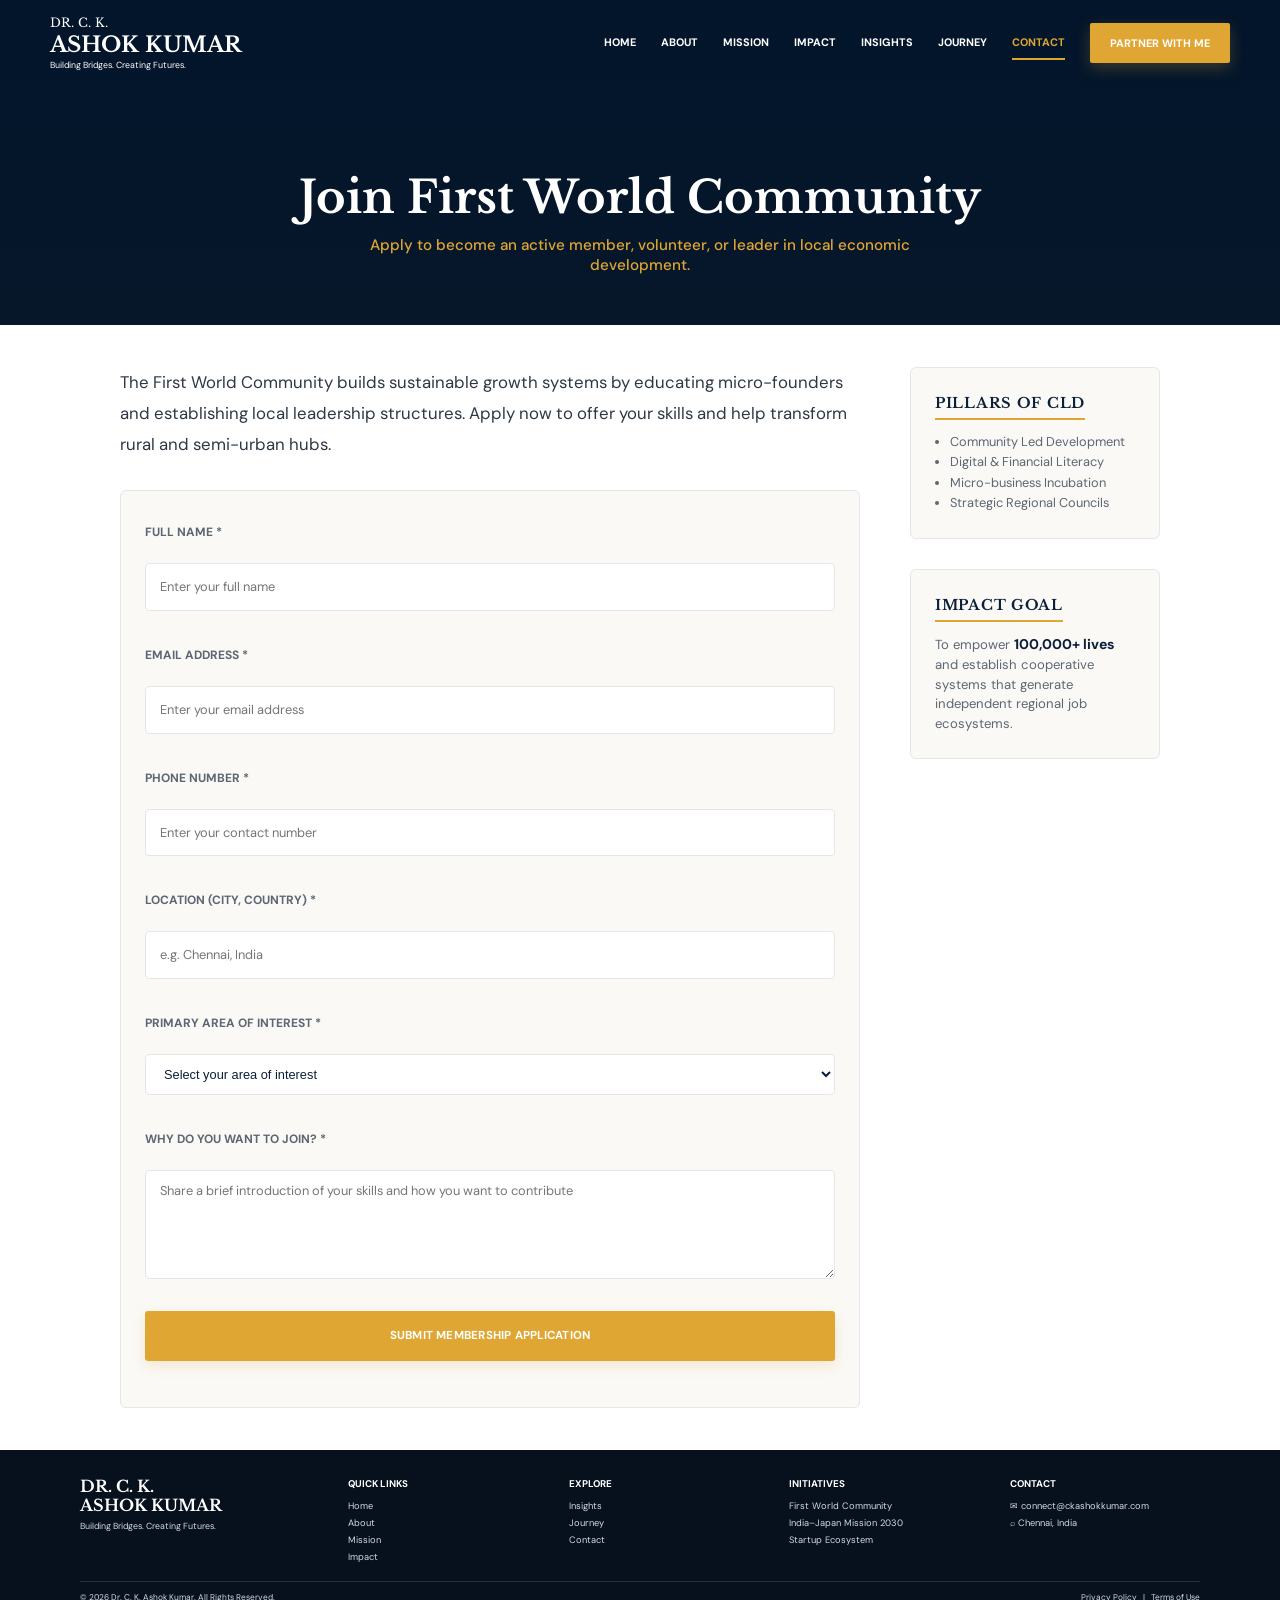
==== membership.html @ d3798e80 "Add files via upload" ====
<!doctype html>
<html lang="en">
<head>
  <meta charset="utf-8">
  <meta name="viewport" content="width=device-width, initial-scale=1">
  <meta name="description" content="Apply to join the First World Community. Build sustainable cooperative development systems.">
  <title>Join First World Community — Dr. C. K. Ashok Kumar</title>
  <link rel="preconnect" href="https://fonts.googleapis.com">
  <link rel="preconnect" href="https://fonts.gstatic.com" crossorigin>
  <link href="https://fonts.googleapis.com/css2?family=DM+Sans:wght@400;500;600;700&family=Libre+Baskerville:wght@400;700&display=swap" rel="stylesheet">
  <link rel="stylesheet" href="styles.css">
</head>
<body>
  <header class="site-header scrolled" id="top">
    <a class="brand" href="index.html#top" aria-label="Home">
      <span>DR. C. K.</span>
      <strong>ASHOK KUMAR</strong>
      <small>Building Bridges. Creating Futures.</small>
    </a>
    <button class="menu-toggle" aria-label="Open menu" aria-expanded="false"><span></span><span></span><span></span></button>
    <nav class="nav" aria-label="Main navigation">
      <a href="index.html#top">Home</a>
      <a href="biography.html">About</a>
      <a href="index.html#mission">Mission</a>
      <a href="index.html#impact">Impact</a>
      <a href="insights.html">Insights</a>
      <a href="journey.html">Journey</a>
      <a class="active" href="contact.html">Contact</a>
      <a class="nav-cta" href="partner.html">Partner with me</a>
    </nav>
  </header>

  <main>
    <section class="archive-hero">
      <div class="shell">
        <h1>Join First World Community</h1>
        <p>Apply to become an active member, volunteer, or leader in local economic development.</p>
      </div>
    </section>

    <section class="biography-body section">
      <div class="shell article-container">
        
        <div class="article-body">
          <p class="lead">The First World Community builds sustainable growth systems by educating micro-founders and establishing local leadership structures. Apply now to offer your skills and help transform rural and semi-urban hubs.</p>
          
          <form id="membershipForm" class="contact-form" style="margin-top: 30px; background: var(--cream); border-color: var(--line); color: var(--ink);">
            <div style="margin-bottom: 5px;"><label style="font-size: 0.75rem; font-weight: 700; text-transform: uppercase; color: var(--muted);">Full Name *</label></div>
            <input type="text" name="name" placeholder="Enter your full name" required style="background: #fff; color: var(--ink); border-color: var(--line);">
            
            <div style="margin-bottom: 5px; margin-top: 15px;"><label style="font-size: 0.75rem; font-weight: 700; text-transform: uppercase; color: var(--muted);">Email Address *</label></div>
            <input type="email" name="email" placeholder="Enter your email address" required style="background: #fff; color: var(--ink); border-color: var(--line);">

            <div style="margin-bottom: 5px; margin-top: 15px;"><label style="font-size: 0.75rem; font-weight: 700; text-transform: uppercase; color: var(--muted);">Phone Number *</label></div>
            <input type="tel" name="phone" placeholder="Enter your contact number" required style="background: #fff; color: var(--ink); border-color: var(--line); width: 100%; padding: 11px 14px; border-radius: 4px; border: 1px solid var(--line); font-size: 0.8rem;">

            <div style="margin-bottom: 5px; margin-top: 15px;"><label style="font-size: 0.75rem; font-weight: 700; text-transform: uppercase; color: var(--muted);">Location (City, Country) *</label></div>
            <input type="text" name="location" placeholder="e.g. Chennai, India" required style="background: #fff; color: var(--ink); border-color: var(--line);">
            
            <div style="margin-bottom: 5px; margin-top: 15px;"><label style="font-size: 0.75rem; font-weight: 700; text-transform: uppercase; color: var(--muted);">Primary Area of Interest *</label></div>
            <select name="interest" required style="background: #fff; color: var(--ink); border-color: var(--line); width: 100%; padding: 11px 14px; border-radius: 4px; border: 1px solid var(--line); font-size: 0.8rem;">
              <option value="" disabled selected>Select your area of interest</option>
              <option value="entrepreneurship">Micro-incubation &amp; Entrepreneurship</option>
              <option value="mentorship">Mentorship &amp; Education</option>
              <option value="volunteer">Volunteer &amp; Community Action</option>
              <option value="partnership">Corporate / Institutional Partnership</option>
              <option value="others">Others</option>
            </select>
            
            <div style="margin-bottom: 5px; margin-top: 15px;"><label style="font-size: 0.75rem; font-weight: 700; text-transform: uppercase; color: var(--muted);">Why do you want to join? *</label></div>
            <textarea name="reason" rows="5" placeholder="Share a brief introduction of your skills and how you want to contribute" required style="background: #fff; color: var(--ink); border-color: var(--line); font-family: inherit;"></textarea>
            
            <button type="submit" class="button gold" style="width: 100%; margin-top: 20px;">Submit Membership Application</button>
            <div id="formStatus" class="form-status" style="margin-top: 10px;"></div>
          </form>
        </div>

        <aside class="article-sidebar">
          <div class="sidebar-box">
            <h4>Pillars of CLD</h4>
            <div class="author-card">
              <ul style="padding-left: 15px; margin: 0; font-size: 0.8rem; line-height: 1.6; color: var(--muted);">
                <li>Community Led Development</li>
                <li>Digital &amp; Financial Literacy</li>
                <li>Micro-business Incubation</li>
                <li>Strategic Regional Councils</li>
              </ul>
            </div>
          </div>
          <div class="sidebar-box">
            <h4>Impact Goal</h4>
            <div class="author-card">
              <p style="margin: 0; font-size: 0.82rem; line-height: 1.5; color: var(--muted);">To empower <strong>100,000+ lives</strong> and establish cooperative systems that generate independent regional job ecosystems.</p>
            </div>
          </div>
        </aside>

      </div>
    </section>
  </main>

  <footer>
    <div class="shell footer-grid">
      <div class="footer-brand"><strong>DR. C. K.<br>ASHOK KUMAR</strong><small>Building Bridges. Creating Futures.</small></div>
      <div><h3>Quick links</h3><a href="index.html#top">Home</a><a href="biography.html">About</a><a href="index.html#mission">Mission</a><a href="index.html#impact">Impact</a></div>
      <div><h3>Explore</h3><a href="insights.html">Insights</a><a href="journey.html">Journey</a><a href="contact.html">Contact</a></div>
      <div><h3>Initiatives</h3><span>First World Community</span><span>India–Japan Mission 2030</span><span>Startup Ecosystem</span></div>
      <div><h3>Contact</h3><a href="mailto:connect@ckashokkumar.com">✉ connect@ckashokkumar.com</a><span>⌕ Chennai, India</span></div>
    </div>
    <div class="copyright shell">© 2026 Dr. C. K. Ashok Kumar. All Rights Reserved. <span>Privacy Policy &nbsp; | &nbsp; Terms of Use</span></div>
  </footer>

  <script src="script.js"></script>
  <button id="backToTop" class="back-to-top" aria-label="Back to top">↑</button>
</body>
</html>
---- styles.css ----
/* ==========================================================================
   Design System Variables & Resets
   ========================================================================== */

:root {
  --navy: #001c3a;
  --navy2: #061426;
  --gold: #dfa634;
  --cream: #faf9f6;
  --ink: #0b1f38;
  --muted: #5d6672;
  --line: #e5e6e8;
  --shadow: 0 8px 24px rgba(4, 21, 43, 0.09);
}

* {
  box-sizing: border-box;
}

html {
  scroll-behavior: smooth;
}

body {
  margin: 0;
  color: var(--ink);
  font-family: "DM Sans", Arial, sans-serif;
  background: #fff;
}

img {
  display: block;
  max-width: 100%;
}

a {
  text-decoration: none;
  color: inherit;
}

button,
input {
  font: inherit;
}

/* ==========================================================================
   Layout & Reusable Utilities
   ========================================================================== */

.shell {
  width: min(1120px, calc(100% - 40px));
  margin-inline: auto;
}

.section {
  padding: 42px 0;
}

.eyebrow {
  margin: 0 0 8px;
  color: var(--gold);
  font-size: 0.78rem;
  font-weight: 700;
  text-transform: uppercase;
  letter-spacing: 0.08em;
}

.centered {
  text-align: center;
}

/* ==========================================================================
   Header & Navigation
   ========================================================================== */

.site-header {
  height: 86px;
  position: fixed; /* Upgraded from absolute to fixed */
  z-index: 100;    /* Upgraded from 10 to clear all elements */
  top: 0;
  left: 50%;
  transform: translateX(-50%);
  width: min(1180px, calc(100% - 36px));
  display: flex;
  align-items: center;
  justify-content: space-between;
  color: #fff;
  transition: background 0.4s ease, box-shadow 0.4s ease, height 0.4s ease, border-radius 0.4s ease, padding 0.4s ease, border-color 0.4s ease;
}

/* Sticky Header Scroll State */
.site-header.scrolled {
  height: 70px;
  background: rgba(6, 20, 38, 0.93);
  backdrop-filter: blur(12px);
  -webkit-backdrop-filter: blur(12px);
  box-shadow: 0 8px 32px rgba(0, 0, 0, 0.25);
  border-radius: 0 0 8px 8px;
  padding: 0 24px;
  border-bottom: 1px solid rgba(255, 255, 255, 0.08);
}

.brand {
  display: flex;
  flex-direction: column;
  line-height: 1;
}

.brand span {
  font-family: "Libre Baskerville", serif;
  font-size: 0.77rem;
}

.brand strong {
  font-family: "Libre Baskerville", serif;
  font-size: 1.35rem;
  margin: 5px 0;
}

.brand small {
  font-size: 0.55rem;
}

.nav {
  display: flex;
  gap: 25px;
  align-items: center;
  font-size: 0.68rem;
  font-weight: 700;
  text-transform: uppercase;
}

.nav a {
  padding: 9px 0;
  border-bottom: 2px solid transparent;
  transition: color 0.25s ease, border-color 0.25s ease;
}

.nav a:hover,
.nav .active {
  color: var(--gold);
  border-color: var(--gold);
}

.nav .nav-cta {
  background: var(--gold);
  color: #fff;
  border: 0;
  padding: 13px 20px;
  border-radius: 2px;
  box-shadow: 0 5px 15px rgba(223, 166, 52, 0.25);
  transition: background 0.25s ease, transform 0.25s ease, box-shadow 0.25s ease;
}

.nav .nav-cta:hover {
  background: #f2b846;
  transform: translateY(-1px);
  box-shadow: 0 6px 18px rgba(223, 166, 52, 0.35);
}

.menu-toggle {
  display: none;
  border: 0;
  background: none;
  padding: 8px;
  cursor: pointer;
}

.menu-toggle span {
  display: block;
  width: 24px;
  height: 2px;
  background: #fff;
  margin: 5px;
  transition: all 0.3s ease;
}

/* ==========================================================================
   Hero Section
   ========================================================================== */

.hero {
  height: 610px;
  position: relative;
  overflow: hidden;
  background: linear-gradient(90deg, #03152b 0%, #06172a 40%, #102032 100%);
  color: #fff;
}

.hero:before {
  content: "";
  position: absolute;
  inset: 0;
  background: linear-gradient(90deg, rgba(0, 18, 40, 0.98) 0%, rgba(0, 18, 40, 0.84) 39%, rgba(0, 18, 40, 0.06) 73%);
  z-index: 1;
}

.hero-photo {
  position: absolute;
  inset: 0 0 0 33%;
  background: url("assets/hero.jpg") center/cover no-repeat;
}

.hero-content {
  position: relative;
  z-index: 2;
  padding-top: 174px;
}

.hero h1,
.hero-slider h1,
.feature h2,
.join h2 {
  font-family: "Libre Baskerville", serif;
}

.hero h1,
.hero-slider h1 {
  font-size: clamp(2.35rem, 4vw, 4rem);
  line-height: 1.12;
  margin: 0 0 22px;
  max-width: 700px;
  letter-spacing: -0.03em;
}

.hero h1 span,
.hero-slider h1 span {
  color: var(--gold);
}

.hero-role {
  font-size: 0.9rem;
  font-weight: 600;
}

.hero-copy {
  max-width: 540px;
  line-height: 1.65;
  font-size: 0.86rem;
}

.actions {
  display: flex;
  gap: 12px;
  flex-wrap: wrap;
  margin-top: 22px;
}

/* ==========================================================================
   Buttons
   ========================================================================== */

.button {
  display: inline-flex;
  align-items: center;
  justify-content: center;
  gap: 8px;
  border: 1px solid transparent;
  border-radius: 3px;
  padding: 13px 22px;
  text-transform: uppercase;
  font-weight: 700;
  font-size: 0.72rem;
  letter-spacing: 0.02em;
  cursor: pointer;
  transition: transform 0.25s cubic-bezier(0.25, 0.46, 0.45, 0.94), filter 0.25s ease, box-shadow 0.25s ease;
}

.button.gold {
  background: var(--gold);
  color: #fff;
  box-shadow: 0 5px 14px rgba(223, 166, 52, 0.2);
}

.button.ghost {
  border-color: #fff;
  color: #fff;
  background: transparent;
}

.button.outline {
  border-color: var(--gold);
  color: #b77d16;
  background: #fff;
}

.button:hover {
  transform: translateY(-2px);
  filter: brightness(1.06);
}

.button.gold:hover {
  box-shadow: 0 8px 20px rgba(223, 166, 52, 0.35);
}

.button.ghost:hover {
  background: rgba(255, 255, 255, 0.1);
}

.button.outline:hover {
  background: #fdfaf3;
}

/* ==========================================================================
   Trust / Collaboration Section
   ========================================================================== */

.trust {
  padding: 19px 0 24px;
  border-bottom: 1px solid var(--line);
  background: #fff;
}

.trust > p {
  text-align: center;
  margin: 0 0 17px;
  text-transform: uppercase;
  font-size: 0.73rem;
  font-weight: 700;
  letter-spacing: 0.06em;
}

.trust-grid {
  display: grid;
  grid-template-columns: repeat(6, 1fr);
}

.trust-grid div {
  display: flex;
  gap: 10px;
  align-items: center;
  justify-content: center;
  padding: 0 15px;
  border-right: 1px solid var(--line);
}

.trust-grid div:last-child {
  border: 0;
}

.trust-grid b {
  font-size: 1.8rem;
  color: #173759;
}

.trust-grid span {
  font-size: 0.65rem;
  line-height: 1.2;
  font-weight: 700;
  text-transform: uppercase;
}

/* ==========================================================================
   About Section
   ========================================================================== */

.about {
  display: grid;
  grid-template-columns: 1fr 1.15fr;
  gap: 50px;
  align-items: center;
}

.about img {
  width: 100%;
  height: 340px;
  object-fit: cover;
  border-radius: 7px;
}

.about h2,
.mission h2,
.vision h2 {
  font-family: "Libre Baskerville", serif;
  font-size: 2rem;
  line-height: 1.25;
  margin: 0 0 13px;
}

.about p,
.feature p,
.vision p {
  font-size: 0.88rem;
  line-height: 1.6;
  color: #293441;
}

.about .button {
  margin-top: 6px;
}

/* ==========================================================================
   Metrics Section
   ========================================================================== */

.metrics {
  background: linear-gradient(110deg, #001b38, #002c55);
  color: #fff;
  padding: 22px 0;
}

.metrics-grid {
  display: grid;
  grid-template-columns: repeat(4, 1fr);
}

.metrics-grid div {
  display: grid;
  grid-template-columns: 45px auto;
  grid-template-rows: auto auto;
  column-gap: 10px;
  padding: 0 28px;
  border-right: 1px solid rgba(255, 255, 255, 0.25);
}

.metrics-grid div:last-child {
  border: 0;
}

.metrics i {
  grid-row: 1/3;
  color: var(--gold);
  font-size: 2rem;
  font-style: normal;
  align-self: center;
}

.metrics strong {
  font-family: "Libre Baskerville", serif;
  color: var(--gold);
  font-size: 2rem;
  line-height: 1;
}

.metrics span {
  font-size: 0.67rem;
  margin-top: 6px;
}

/* ==========================================================================
   Mission Section
   ========================================================================== */

.mission {
  background: linear-gradient(#fff, #fbfaf7);
}

.mission h2 {
  margin-bottom: 6px;
}

.section-intro {
  max-width: 780px;
  margin: 0 auto 25px;
  font-size: 0.82rem;
  line-height: 1.55;
}

.mission-grid {
  display: grid;
  grid-template-columns: repeat(4, 1fr);
  gap: 18px;
}

.mission article {
  background: #fff;
  border: 1px solid #ebebeb;
  border-radius: 5px;
  padding: 24px 18px;
  box-shadow: var(--shadow);
  min-height: 205px;
  transition: transform 0.3s cubic-bezier(0.25, 0.46, 0.45, 0.94), box-shadow 0.3s ease, border-color 0.3s ease;
}

.mission article:hover {
  transform: translateY(-6px);
  border-color: var(--gold);
  box-shadow: 0 12px 30px rgba(4, 21, 43, 0.14);
}

.mission article i {
  font-style: normal;
  color: var(--gold);
  font-size: 2rem;
}

.mission h3 {
  font-family: "Libre Baskerville", serif;
  font-size: 1.05rem;
  line-height: 1.35;
  margin: 10px 0;
}

.mission article p {
  font-size: 0.75rem;
  line-height: 1.5;
  margin: 0;
  color: #384350;
}

/* ==========================================================================
   Featured Section
   ========================================================================== */

.feature {
  display: grid;
  grid-template-columns: 1.06fr 1fr;
  background: var(--navy);
  color: #fff;
}

.feature-image {
  min-height: 310px;
  background: url("assets/collaboration.jpg") center/cover no-repeat;
}

.feature-copy {
  padding: 36px 8vw 30px 42px;
  align-self: center;
}

.feature h2 {
  font-size: 2rem;
  line-height: 1.2;
  margin: 0 0 12px;
}

.feature-copy p {
  color: #fff;
  max-width: 540px;
  margin: 6px 0;
  font-size: 0.82rem;
}

.feature .button {
  margin-top: 8px;
}

/* ==========================================================================
   Vision Section
   ========================================================================== */

.vision {
  display: grid;
  grid-template-columns: 1fr 1.25fr;
  gap: 42px;
  align-items: center;
}

.vision img {
  width: 100%;
  height: 180px;
  object-fit: cover;
  border-radius: 7px;
}

.vision h2 {
  font-size: 1.75rem;
}

/* ==========================================================================
   Insights Section
   ========================================================================== */

.insights {
  padding-top: 10px;
}

.insight-grid {
  display: grid;
  grid-template-columns: repeat(4, 1fr) 0.65fr;
  gap: 13px;
}

.insight-grid article,
.view-all {
  border: 1px solid #e5e5e5;
  border-radius: 5px;
  background: #fff;
  overflow: hidden;
  box-shadow: 0 4px 12px rgba(0, 0, 0, 0.06);
  transition: transform 0.3s cubic-bezier(0.25, 0.46, 0.45, 0.94), box-shadow 0.3s ease, border-color 0.3s ease;
}

.insight-grid article:hover {
  transform: translateY(-5px);
  box-shadow: 0 12px 24px rgba(0, 0, 0, 0.1);
  border-color: rgba(223, 166, 82, 0.3);
}

.insight-grid img {
  height: 105px;
  width: 100%;
  object-fit: cover;
}

.insight-grid article div {
  padding: 9px;
}

.insight-grid h3 {
  font-size: 0.72rem;
  line-height: 1.25;
  margin: 0 0 7px;
}

.insight-grid small {
  font-size: 0.58rem;
  color: #6c727b;
}

.view-all {
  display: flex;
  flex-direction: column;
  align-items: center;
  justify-content: center;
  text-align: center;
  color: var(--ink);
  text-transform: uppercase;
  font-size: 0.7rem;
  font-weight: 700;
  border-color: #e2b65d;
}

.view-all:hover {
  transform: translateY(-5px);
  box-shadow: 0 12px 24px rgba(223, 166, 52, 0.15);
  background: #fdfbf7;
}

.view-all span {
  font-size: 1.5rem;
  color: var(--gold);
}

.view-all b {
  color: var(--gold);
  font-size: 1.2rem;
}

/* ==========================================================================
   Quotes Section
   ========================================================================== */

.quotes {
  background: linear-gradient(110deg, #00244a, #00162f);
  color: #fff;
  padding: 30px 0;
}

.quote-grid {
  display: grid;
  grid-template-columns: repeat(3, 1fr);
}

blockquote {
  margin: 0;
  padding: 0 34px;
  border-right: 1px solid rgba(255, 255, 255, 0.25);
  font-size: 2rem;
  color: var(--gold);
}

blockquote:last-child {
  border: 0;
}

blockquote p {
  font-size: 0.75rem;
  line-height: 1.5;
  color: #fff;
  margin: -7px 0 10px;
}

blockquote cite {
  font-size: 0.62rem;
  font-style: normal;
}

/* ==========================================================================
   Journey & Photo Gallery Section
   ========================================================================== */

.journey {
  padding: 22px 0;
}

.gallery {
  display: grid;
  grid-template-columns: repeat(7, 1fr) 1.2fr;
  gap: 8px;
}

.gallery img {
  width: 100%;
  height: 82px;
  object-fit: cover;
  border-radius: 4px;
  cursor: pointer;
  transition: transform 0.3s cubic-bezier(0.25, 0.46, 0.45, 0.94), filter 0.3s ease, box-shadow 0.3s ease;
}

.gallery img:hover {
  transform: scale(1.08);
  filter: brightness(1.08);
  box-shadow: 0 6px 15px rgba(0, 0, 0, 0.15);
  z-index: 2;
}

.gallery-more {
  height: 82px;
  text-align: center;
}

/* ==========================================================================
   Contact / Join Section
   ========================================================================== */

.join {
  background: linear-gradient(110deg, #061b34 0%, #092748 72%, #2f5c87 100%);
  color: #fff;
  padding: 28px 0;
}

.join-grid {
  display: grid;
  grid-template-columns: 1fr 1.35fr 1.3fr;
  gap: 34px;
  align-items: center;
}

.join h2 {
  font-size: 1.6rem;
  line-height: 1.3;
  margin: 0;
}

.join p,
.join li {
  font-size: 0.65rem;
  line-height: 1.55;
}

.join .actions {
  margin-top: 10px;
}

.join .button {
  padding: 10px 14px;
  font-size: 0.58rem;
}

.join h3 {
  font-size: 0.66rem;
  text-transform: uppercase;
  margin: 0 0 8px;
}

.join ul {
  display: grid;
  grid-template-columns: 1fr 1fr;
  padding: 0;
  margin: 0 0 8px;
  list-style: none;
}

.join li:before {
  content: "✓";
  color: var(--gold);
  margin-right: 5px;
}

.join form {
  display: flex;
}

.join input {
  width: 100%;
  border: 0;
  border-radius: 4px 0 0 4px;
  padding: 9px 12px;
  font-size: 0.65rem;
}

.join form button {
  border: 0;
  background: var(--gold);
  color: #fff;
  text-transform: uppercase;
  font-size: 0.58rem;
  font-weight: 700;
  border-radius: 0 4px 4px 0;
  padding: 0 13px;
  cursor: pointer;
  transition: background 0.25s ease;
}

.join form button:hover {
  background: #f2b846;
}

/* ==========================================================================
   Footer & Copyright Section
   ========================================================================== */

footer {
  background: #07101d;
  color: #d5dbe3;
  padding: 27px 0 10px;
}

.footer-grid {
  display: grid;
  grid-template-columns: 1.25fr repeat(4, 1fr);
  gap: 30px;
}

.footer-grid > div {
  display: flex;
  flex-direction: column;
  gap: 5px;
}

.footer-grid h3 {
  font-size: 0.61rem;
  text-transform: uppercase;
  color: #fff;
  margin: 0 0 5px;
}

.footer-grid a,
.footer-grid span {
  font-size: 0.58rem;
  color: #d5dbe3;
}

.footer-brand strong {
  font-family: "Libre Baskerville", serif;
  color: #fff;
  line-height: 1.2;
}

.footer-brand small {
  font-size: 0.55rem;
}

.copyright {
  border-top: 1px solid #27313d;
  margin-top: 18px;
  padding-top: 10px;
  font-size: 0.52rem;
  display: flex;
  justify-content: space-between;
}

/* ==========================================================================
   Modals (Video & Lightbox)
   ========================================================================== */

.modal {
  position: fixed;
  z-index: 200; /* Increased to stay above fixed header */
  inset: 0;
  background: rgba(0, 12, 28, 0.85);
  display: none;
  place-items: center;
  padding: 20px;
  opacity: 0;
  transition: opacity 0.3s ease;
}

.modal.open {
  display: grid;
  opacity: 1;
}

.modal-card {
  position: relative;
  width: min(760px, 100%);
  aspect-ratio: 16/9;
  background: #071c35;
  border: 1px solid rgba(255, 255, 255, 0.2);
  border-radius: 8px;
  transform: scale(0.9);
  transition: transform 0.3s ease;
}

.modal.open .modal-card {
  transform: scale(1);
}

.modal-close {
  position: absolute;
  right: 12px;
  top: 8px;
  background: none;
  border: 0;
  color: #fff;
  font-size: 2rem;
  cursor: pointer;
  line-height: 1;
  z-index: 10;
  transition: color 0.25s ease;
}

.modal-close:hover {
  color: var(--gold);
}

.video-placeholder {
  height: 100%;
  display: grid;
  place-content: center;
  text-align: center;
  color: #fff;
}

.video-placeholder span {
  font-size: 3rem;
  color: var(--gold);
}

.video-placeholder p {
  color: #fff;
}

/* Lightbox Specific Modals */
.lightbox-card {
  position: relative;
  width: auto;
  max-width: 90vw;
  max-height: 85vh;
  background: transparent;
  border: none;
  border-radius: 0;
  display: flex;
  flex-direction: column;
  align-items: center;
  justify-content: center;
  aspect-ratio: auto;
  transform: scale(0.9);
  transition: transform 0.3s ease;
}

.modal.open .lightbox-card {
  transform: scale(1);
}

#lightboxImage {
  max-width: 100%;
  max-height: 75vh;
  object-fit: contain;
  border-radius: 6px;
  box-shadow: 0 12px 40px rgba(0, 0, 0, 0.6);
  border: 3px solid rgba(255, 255, 255, 0.1);
  background: #000;
}

.lightbox-caption {
  color: #fff;
  margin-top: 15px;
  font-size: 0.95rem;
  font-weight: 500;
  letter-spacing: 0.02em;
  text-shadow: 0 2px 4px rgba(0, 0, 0, 0.8);
  text-align: center;
}

/* ==========================================================================
   Responsive Breakpoints & Media Queries
   ========================================================================== */

@media (max-width: 980px) {
  .site-header {
    height: 74px;
    width: min(100% - 20px, 940px);
  }
  .site-header.scrolled {
    height: 64px;
    padding: 0 16px;
  }
  .nav {
    position: fixed;
    top: 0;
    right: -100%;
    width: min(310px, 86vw);
    height: 100vh;
    background: #06182d;
    display: flex;
    flex-direction: column;
    align-items: flex-start;
    padding: 85px 30px;
    transition: 0.3s ease;
    box-shadow: -10px 0 30px rgba(0, 0, 0, 0.25);
  }
  .nav.open {
    right: -10px;
  }
  .nav a {
    font-size: 0.8rem;
    width: 100%;
  }
  .menu-toggle {
    display: block;
    z-index: 102;
  }
  .hero,
  .hero-slider {
    height: 570px;
  }
  .hero-photo {
    left: 30%;
    opacity: 0.75;
  }
  .trust-grid {
    grid-template-columns: repeat(3, 1fr);
    gap: 20px;
  }
  .trust-grid div:nth-child(3) {
    border: 0;
  }
  .mission-grid {
    grid-template-columns: repeat(2, 1fr);
  }
  .insight-grid {
    grid-template-columns: repeat(2, 1fr);
  }
  .view-all {
    min-height: 100px;
  }
  .gallery {
    grid-template-columns: repeat(4, 1fr);
  }
  .join-grid {
    grid-template-columns: 1fr 1.5fr;
  }
  .join-grid > div:last-child {
    grid-column: 1/-1;
  }
  .footer-grid {
    grid-template-columns: 1.5fr repeat(2, 1fr);
  }
}

@media (max-width: 760px) {
  .shell {
    width: min(100% - 28px, 620px);
  }
  .section {
    padding: 34px 0;
  }
  .site-header {
    width: min(100% - 20px, 680px);
  }
  .hero,
  .hero-slider {
    height: auto;
    min-height: 720px;
  }
  .hero-photo,
  .hero-slider .swiper-slide {
    left: 0;
    opacity: 0.54;
    background-position: 58% center;
  }
  .hero:before,
  .slider-overlay {
    background: linear-gradient(90deg, rgba(0, 17, 37, 0.94), rgba(0, 17, 37, 0.53)),
      linear-gradient(0deg, rgba(0, 17, 37, 0.88) 0%, transparent 60%);
  }
  .hero-content,
  .hero-slider .hero-content {
    padding-top: 150px;
    padding-bottom: 70px;
    padding-inline: 20px;
  }
  .hero h1,
  .hero-slider h1 {
    font-size: 2.6rem;
  }
  .hero-copy {
    max-width: 90%;
  }
  .about {
    grid-template-columns: 1fr;
    gap: 25px;
  }
  .about img {
    height: 360px;
  }
  .metrics-grid {
    grid-template-columns: repeat(2, 1fr);
    gap: 24px;
  }
  .metrics-grid div:nth-child(2) {
    border: 0;
  }
  .feature {
    grid-template-columns: 1fr;
  }
  .feature-image {
    min-height: 300px;
  }
  .feature-copy {
    padding: 35px 28px;
  }
  .vision {
    grid-template-columns: 1fr;
    gap: 25px;
  }
  .vision img {
    height: 250px;
  }
  .quotes {
    padding: 10px 0;
  }
  .quote-grid {
    grid-template-columns: 1fr;
  }
  blockquote {
    border-right: 0;
    border-bottom: 1px solid rgba(255, 255, 255, 0.2);
    padding: 22px 8px;
  }
  .join-grid {
    grid-template-columns: 1fr;
  }
  .join-grid > div:last-child {
    grid-column: auto;
  }
  .footer-grid {
    grid-template-columns: repeat(2, 1fr);
  }
  .footer-brand {
    grid-column: 1/-1;
  }
}

@media (max-width: 520px) {
  .brand strong {
    font-size: 1.05rem;
  }
  .hero,
  .hero-slider {
    min-height: 690px;
  }
  .hero-content,
  .hero-slider .hero-content {
    padding-top: 130px;
  }
  .hero h1,
  .hero-slider h1 {
    font-size: 2.08rem;
  }
  .hero-role,
  .hero-copy {
    font-size: 0.78rem;
  }
  .actions .button {
    width: 100%;
  }
  .trust-grid {
    grid-template-columns: repeat(2, 1fr);
  }
  .trust-grid div {
    border: 0;
    justify-content: flex-start;
    padding: 0 5px;
  }
  .trust-grid b {
    font-size: 1.35rem;
  }
  .about img {
    height: 290px;
  }
  .about h2,
  .mission h2 {
    font-size: 1.55rem;
  }
  .metrics-grid {
    grid-template-columns: 1fr 1fr;
  }
  .metrics-grid div {
    padding: 0 10px;
    grid-template-columns: 33px auto;
  }
  .metrics strong {
    font-size: 1.45rem;
  }
  .metrics i {
    font-size: 1.4rem;
  }
  .mission-grid {
    grid-template-columns: 1fr;
  }
  .mission article {
    min-height: auto;
  }
  .feature-image {
    min-height: 240px;
  }
  .feature h2 {
    font-size: 1.55rem;
  }
  .insight-grid {
    grid-template-columns: 1fr;
  }
  .insight-grid img {
    height: 170px;
  }
  .view-all {
    min-height: 95px;
  }
  .gallery {
    grid-template-columns: repeat(2, 1fr);
  }
  .gallery-more {
    width: 100%;
  }
  .footer-grid {
    grid-template-columns: 1fr 1fr;
  }
  .copyright {
    gap: 10px;
    flex-direction: column;
  }
}

@media (prefers-reduced-motion: reduce) {
  html {
    scroll-behavior: auto;
  }
  .nav,
  .button,
  .mission article,
  .insight-grid article,
  .gallery img,
  .site-header {
    transition: none !important;
    transform: none !important;
  }
}

/* ==========================================================================
   Blog & Article Details System
   ========================================================================== */

/* Blog Listing Page */
.archive-hero {
  padding-top: 170px;
  padding-bottom: 50px;
  background: linear-gradient(180deg, #03152b 0%, #06172a 100%);
  color: #fff;
  text-align: center;
}

.archive-hero h1 {
  font-family: "Libre Baskerville", serif;
  font-size: clamp(2rem, 3.5vw, 3rem);
  margin: 0 0 10px;
}

.archive-hero p {
  color: var(--gold);
  font-weight: 500;
  max-width: 600px;
  margin: 0 auto;
  font-size: 0.95rem;
}

.archive-filters {
  display: flex;
  justify-content: center;
  gap: 12px;
  flex-wrap: wrap;
  margin: 40px 0 20px;
}

.filter-tag {
  background: #fff;
  border: 1px solid var(--line);
  color: var(--ink);
  padding: 8px 18px;
  border-radius: 20px;
  font-size: 0.75rem;
  font-weight: 700;
  text-transform: uppercase;
  letter-spacing: 0.04em;
  cursor: pointer;
  transition: all 0.25s ease;
}

.filter-tag:hover,
.filter-tag.active {
  background: var(--navy);
  color: #fff;
  border-color: var(--navy);
}

.filter-tag.active {
  box-shadow: 0 4px 10px rgba(0, 28, 58, 0.2);
}

.insights-archive-grid {
  display: grid;
  grid-template-columns: repeat(3, 1fr);
  gap: 25px;
  margin-bottom: 60px;
}

.insights-archive-grid article {
  display: flex;
  flex-direction: column;
  height: 100%;
}

.insights-archive-grid .card-link {
  display: flex;
  flex-direction: column;
  height: 100%;
}

.insights-archive-grid img {
  height: 180px;
  width: 100%;
  object-fit: cover;
}

.insights-archive-grid .card-body {
  padding: 20px;
  flex-grow: 1;
  display: flex;
  flex-direction: column;
  background: #fff;
}

.insights-archive-grid .card-category {
  color: var(--gold);
  font-size: 0.65rem;
  font-weight: 700;
  text-transform: uppercase;
  margin-bottom: 8px;
  letter-spacing: 0.05em;
}

.insights-archive-grid h3 {
  font-family: "Libre Baskerville", serif;
  font-size: 1.15rem;
  margin: 0 0 12px;
  line-height: 1.35;
  color: var(--ink);
}

.insights-archive-grid p {
  font-size: 0.8rem;
  color: var(--muted);
  line-height: 1.5;
  margin: 0 0 16px;
  flex-grow: 1;
}

.insights-archive-grid .card-meta {
  font-size: 0.68rem;
  color: #8b929d;
  border-top: 1px solid var(--line);
  padding-top: 12px;
  margin-top: auto;
}

/* Hide card state during filter */
.insights-archive-grid article.hidden {
  display: none !important;
}

/* Article Reading Layout */
.article-header-wrapper {
  padding-top: 150px;
  padding-bottom: 40px;
  background: #faf9f6;
  border-bottom: 1px solid var(--line);
}

.article-header {
  max-width: 800px;
  margin: 0 auto;
}

.back-link {
  display: inline-flex;
  align-items: center;
  gap: 6px;
  color: var(--muted);
  font-size: 0.72rem;
  font-weight: 700;
  text-transform: uppercase;
  letter-spacing: 0.05em;
  margin-bottom: 20px;
  transition: color 0.25s ease, transform 0.25s ease;
}

.back-link:hover {
  color: var(--gold);
  transform: translateX(-4px);
}

.article-category {
  display: inline-block;
  background: rgba(223, 166, 52, 0.15);
  color: #b77d16;
  padding: 4px 10px;
  border-radius: 4px;
  font-size: 0.68rem;
  font-weight: 700;
  text-transform: uppercase;
  letter-spacing: 0.05em;
  margin-bottom: 15px;
}

.article-header h1 {
  font-family: "Libre Baskerville", serif;
  font-size: clamp(2rem, 4.5vw, 3.2rem);
  line-height: 1.2;
  margin: 0 0 20px;
  color: var(--ink);
  letter-spacing: -0.02em;
}

.article-meta {
  display: flex;
  align-items: center;
  gap: 20px;
  font-size: 0.8rem;
  color: var(--muted);
  flex-wrap: wrap;
}

.article-meta strong {
  color: var(--ink);
}

.article-body-wrapper {
  padding: 50px 0 80px;
  background: #fff;
}

.article-container {
  display: grid;
  grid-template-columns: 740px auto;
  gap: 50px;
  max-width: 1040px;
  margin: 0 auto;
}

.article-body {
  font-size: 1.05rem;
  line-height: 1.85;
  color: #2e3845;
}

.article-body p {
  margin: 0 0 24px;
}

.article-body h2 {
  font-family: "Libre Baskerville", serif;
  font-size: 1.6rem;
  margin: 40px 0 16px;
  color: var(--ink);
  line-height: 1.3;
}

.article-body h3 {
  font-family: "Libre Baskerville", serif;
  font-size: 1.25rem;
  margin: 32px 0 12px;
  color: var(--ink);
}

.article-body blockquote.article-pullquote {
  font-family: "Libre Baskerville", serif;
  font-size: 1.35rem;
  line-height: 1.6;
  color: var(--navy);
  border-left: 4px solid var(--gold);
  padding: 10px 0 10px 24px;
  margin: 36px 0;
  font-style: italic;
  background: var(--cream);
  border-radius: 0 4px 4px 0;
}

.article-body blockquote.article-pullquote p {
  margin: 0;
}

.article-body ul,
.article-body ol {
  margin: 0 0 24px;
  padding-left: 24px;
}

.article-body li {
  margin-bottom: 8px;
}

.article-body img {
  border-radius: 8px;
  margin: 32px auto;
  box-shadow: 0 10px 30px rgba(0, 0, 0, 0.06);
}

/* Sidebar and social share */
.article-sidebar {
  display: flex;
  flex-direction: column;
  gap: 30px;
}

.sidebar-box {
  background: var(--cream);
  border: 1px solid var(--line);
  padding: 24px;
  border-radius: 6px;
}

.sidebar-box h4 {
  font-family: "Libre Baskerville", serif;
  margin: 0 0 12px;
  font-size: 0.9rem;
  text-transform: uppercase;
  color: var(--ink);
  letter-spacing: 0.05em;
  border-bottom: 2px solid var(--gold);
  padding-bottom: 6px;
  display: inline-block;
}

.author-card {
  display: flex;
  flex-direction: column;
  gap: 10px;
  font-size: 0.78rem;
  line-height: 1.5;
  color: var(--muted);
}

.author-card strong {
  font-size: 0.88rem;
  color: var(--ink);
}

.share-buttons {
  display: flex;
  flex-direction: column;
  gap: 10px;
}

.share-btn {
  display: inline-flex;
  align-items: center;
  justify-content: center;
  gap: 8px;
  background: #fff;
  border: 1px solid var(--line);
  border-radius: 4px;
  padding: 10px;
  font-size: 0.72rem;
  font-weight: 700;
  text-transform: uppercase;
  cursor: pointer;
  transition: all 0.25s ease;
  color: var(--ink);
}

.share-btn:hover {
  background: var(--gold);
  color: #fff;
  border-color: var(--gold);
}

/* Read Next Section */
.read-next-section {
  background: var(--cream);
  padding: 60px 0;
  border-top: 1px solid var(--line);
}

.read-next-section h2 {
  font-family: "Libre Baskerville", serif;
  font-size: 1.8rem;
  margin-bottom: 30px;
  text-align: center;
  color: var(--ink);
}

.read-next-grid {
  display: grid;
  grid-template-columns: repeat(3, 1fr);
  gap: 24px;
}

.read-next-grid article {
  height: 100%;
}

.read-next-grid .card-link {
  display: flex;
  flex-direction: column;
  height: 100%;
  background: #fff;
  border: 1px solid #ebebeb;
  border-radius: 5px;
  overflow: hidden;
  box-shadow: var(--shadow);
  transition: transform 0.3s ease, box-shadow 0.3s ease;
}

.read-next-grid .card-link:hover {
  transform: translateY(-5px);
  box-shadow: 0 12px 28px rgba(0, 0, 0, 0.1);
}

.read-next-grid img {
  height: 130px;
  width: 100%;
  object-fit: cover;
}

.read-next-grid .card-body {
  padding: 15px;
}

.read-next-grid h3 {
  font-family: "Libre Baskerville", serif;
  font-size: 0.95rem;
  margin: 0 0 8px;
  line-height: 1.35;
  color: var(--ink);
}

.read-next-grid span {
  font-size: 0.65rem;
  color: var(--muted);
}

/* Additional Responsive Media Queries for Blog System */
@media (max-width: 1100px) {
  .article-container {
    grid-template-columns: 1fr;
    max-width: 740px;
    padding-inline: 15px;
  }
  .article-sidebar {
    flex-direction: row;
    justify-content: space-between;
    margin-top: 30px;
  }
  .sidebar-box {
    flex: 1;
  }
}

@media (max-width: 980px) {
  .insights-archive-grid {
    grid-template-columns: repeat(2, 1fr);
  }
  .read-next-grid {
    grid-template-columns: repeat(2, 1fr);
  }
  .read-next-grid article:last-child {
    display: none;
  }
}

@media (max-width: 640px) {
  .insights-archive-grid {
    grid-template-columns: 1fr;
  }
  .read-next-grid {
    grid-template-columns: 1fr;
  }
  .read-next-grid article:last-child {
    display: block;
  }
  .article-sidebar {
    flex-direction: column;
  }
}

/* ==========================================================================
   Hero Slider (Swiper.js Integration)
   ========================================================================== */
.hero-slider {
  height: 610px;
  position: relative;
  overflow: hidden;
}

.hero-slider .swiper {
  width: 100%;
  height: 100%;
}

.hero-slider .swiper-slide {
  position: relative;
  background-size: cover;
  background-position: center;
  background-repeat: no-repeat;
  color: #fff;
  display: flex;
  align-items: center;
}

.slider-overlay {
  position: absolute;
  inset: 0;
  background: linear-gradient(90deg, rgba(0, 18, 40, 0.98) 0%, rgba(0, 18, 40, 0.84) 45%, rgba(0, 18, 40, 0.18) 75%);
  z-index: 1;
}

.hero-slider .hero-content {
  position: relative;
  z-index: 2;
  width: 100%;
  padding-top: 86px;
}

@media (min-width: 761px) {
  .hero-slider .hero-content {
    padding-inline: 80px; /* safety margin to avoid overlap with Swiper navigation arrows */
  }
}

/* Custom Swiper Controls */
.hero-slider .swiper-pagination-bullet {
  background: rgba(255, 255, 255, 0.5);
  opacity: 1;
  width: 10px;
  height: 10px;
}

.hero-slider .swiper-pagination-bullet-active {
  background: var(--gold) !important;
  width: 12px;
  height: 12px;
}

.hero-slider .swiper-button-next,
.hero-slider .swiper-button-prev {
  color: var(--gold) !important;
  transform: scale(0.65);
  transition: opacity 0.25s, transform 0.25s;
  background: rgba(6, 20, 38, 0.4);
  width: 48px;
  height: 48px;
  border-radius: 50%;
  border: 1px solid rgba(255, 255, 255, 0.1);
  backdrop-filter: blur(4px);
}

.hero-slider .swiper-button-prev {
  left: 20px;
}

.hero-slider .swiper-button-next {
  right: 20px;
}

.hero-slider .swiper-button-next:after,
.hero-slider .swiper-button-prev:after {
  font-size: 1.5rem;
}

.hero-slider .swiper-button-next:hover,
.hero-slider .swiper-button-prev:hover {
  transform: scale(0.75);
  background: rgba(6, 20, 38, 0.7);
}

/* ==========================================================================
   Partnership Contact Form Styling
   ========================================================================== */
.contact-form {
  display: flex;
  flex-direction: column;
  gap: 12px;
  margin-top: 15px;
  background: rgba(6, 20, 38, 0.35);
  padding: 24px;
  border-radius: 6px;
  border: 1px solid rgba(255, 255, 255, 0.1);
}

.contact-form input,
.contact-form textarea {
  width: 100%;
  border: 1px solid rgba(255, 255, 255, 0.15);
  background: rgba(7, 24, 46, 0.6);
  color: #fff;
  border-radius: 4px;
  padding: 11px 14px;
  font-size: 0.8rem;
  transition: border-color 0.25s, box-shadow 0.25s;
}

.contact-form input:focus,
.contact-form textarea:focus {
  border-color: var(--gold);
  box-shadow: 0 0 8px rgba(223, 166, 52, 0.35);
  outline: none;
}

.contact-form button[type="submit"] {
  width: 100%;
  margin-top: 5px;
}

.form-status {
  font-size: 0.72rem;
  font-weight: 600;
  text-align: center;
  margin-top: 4px;
  transition: color 0.25s;
}

.form-status.sending {
  color: #f2b846;
}

.form-status.success {
  color: #4cd964;
}

.form-status.error {
  color: #ff3b30;
}

/* ==========================================================================
   Biography Timeline Design
   ========================================================================== */
.timeline {
  position: relative;
  max-width: 800px;
  margin: 40px 0;
  padding-left: 30px;
  border-left: 2px solid var(--line);
}

.timeline-item {
  position: relative;
  margin-bottom: 35px;
}

.timeline-item:last-child {
  margin-bottom: 0;
}

.timeline-badge {
  position: absolute;
  left: -53px;
  top: 2px;
  background: var(--navy);
  color: var(--gold);
  border: 2px solid var(--gold);
  border-radius: 4px;
  padding: 3px 8px;
  font-size: 0.7rem;
  font-weight: 700;
  text-align: center;
  box-shadow: var(--shadow);
}

.timeline-content {
  background: var(--cream);
  padding: 20px;
  border-radius: 6px;
  border: 1px solid var(--line);
}

.timeline-content h3 {
  font-family: "Libre Baskerville", serif;
  font-size: 1.1rem;
  margin: 0 0 8px;
  color: var(--ink);
}

.timeline-content p {
  margin: 0;
  font-size: 0.85rem;
  line-height: 1.5;
  color: var(--muted);
}

/* Responsive adjustments for Swiper and Contact form */
@media (max-width: 760px) {
  .hero-slider {
    height: auto;
    min-height: 720px;
  }
  .hero-slider .swiper-slide {
    background-position: 58% center;
  }
  .hero-slider .hero-content {
    padding-top: 150px;
    padding-bottom: 70px;
  }
  .hero-slider .swiper-button-next,
  .hero-slider .swiper-button-prev {
    display: none;
  }
}

@media (max-width: 520px) {
  .hero-slider {
    min-height: 690px;
  }
  .hero-slider .hero-content {
    padding-top: 130px;
  }
  .timeline {
    padding-left: 0;
    border-left: 0;
  }
  .timeline-item {
    padding-top: 32px;
  }
  .timeline-badge {
    left: 0;
    top: 0;
  }
}

/* Floating Back to Top Button */
.back-to-top {
  position: fixed;
  bottom: 25px;
  right: 25px;
  width: 48px;
  height: 48px;
  border-radius: 50%;
  background: var(--navy);
  border: 2px solid var(--gold);
  color: var(--gold);
  font-size: 1.25rem;
  font-weight: bold;
  cursor: pointer;
  z-index: 99;
  display: flex;
  align-items: center;
  justify-content: center;
  opacity: 0;
  visibility: hidden;
  transform: translateY(20px);
  box-shadow: 0 4px 15px rgba(0, 28, 58, 0.3);
  transition: all 0.3s cubic-bezier(0.25, 0.46, 0.45, 0.94);
}

.back-to-top.visible {
  opacity: 1;
  visibility: visible;
  transform: translateY(0);
}

.back-to-top:hover {
  background: var(--gold);
  color: #fff;
  transform: translateY(-3px);
  box-shadow: 0 6px 20px rgba(223, 166, 52, 0.45);
}

/* ==========================================================================
   Journey Section & Timeline Grid
   ========================================================================== */
.journey-grid {
  display: grid;
  grid-template-columns: repeat(3, 1fr);
  gap: 30px;
  margin-top: 30px;
  margin-bottom: 60px;
}

.journey-card {
  background: #fff;
  border: 1px solid var(--line);
  border-radius: 6px;
  overflow: hidden;
  box-shadow: var(--shadow);
  display: flex;
  flex-direction: column;
  height: 100%;
  transition: transform 0.3s cubic-bezier(0.25, 0.46, 0.45, 0.94), box-shadow 0.3s ease;
}

.journey-card:hover {
  transform: translateY(-5px);
  box-shadow: 0 12px 30px rgba(4, 21, 43, 0.12);
  border-color: rgba(223, 166, 52, 0.35);
}

.journey-card-image-wrapper {
  position: relative;
  height: 190px;
  overflow: hidden;
  cursor: pointer;
}

.journey-card-image-wrapper img {
  width: 100%;
  height: 100%;
  object-fit: cover;
  transition: transform 0.5s ease;
}

.journey-card-image-wrapper:hover img {
  transform: scale(1.05);
}

.journey-card-tag {
  position: absolute;
  top: 12px;
  left: 12px;
  background: rgba(6, 20, 38, 0.85);
  backdrop-filter: blur(4px);
  -webkit-backdrop-filter: blur(4px);
  color: var(--gold);
  padding: 4px 10px;
  border-radius: 4px;
  font-size: 0.65rem;
  font-weight: 700;
  text-transform: uppercase;
  letter-spacing: 0.05em;
  border: 1px solid rgba(223, 166, 52, 0.25);
}

.journey-card-body {
  padding: 20px;
  flex-grow: 1;
  display: flex;
  flex-direction: column;
}

.journey-card-meta {
  font-size: 0.72rem;
  color: var(--muted);
  font-weight: 500;
  margin-bottom: 8px;
  display: flex;
  gap: 12px;
}

.journey-card-meta span {
  display: inline-flex;
  align-items: center;
  gap: 4px;
}

.journey-card h3 {
  font-family: "Libre Baskerville", serif;
  font-size: 1.15rem;
  line-height: 1.35;
  margin: 0 0 10px;
  color: var(--ink);
}

.journey-card p {
  font-size: 0.82rem;
  line-height: 1.55;
  color: #384350;
  margin: 0 0 16px;
  flex-grow: 1;
}

.journey-card-link {
  font-size: 0.75rem;
  font-weight: 700;
  color: var(--gold);
  text-transform: uppercase;
  letter-spacing: 0.04em;
  display: inline-flex;
  align-items: center;
  gap: 6px;
  transition: color 0.25s, transform 0.25s;
  margin-top: auto;
}

.journey-card-link:hover {
  color: #b77d16;
  transform: translateX(4px);
}

.journey-card.hidden {
  display: none !important;
}

@media (max-width: 980px) {
  .journey-grid {
    grid-template-columns: repeat(2, 1fr);
  }
}

@media (max-width: 640px) {
  .journey-grid {
    grid-template-columns: 1fr;
  }
}

/* ==========================================================================
   Contact Page Styles
   ========================================================================== */
.contact-details-grid {
  display: flex;
  flex-direction: column;
  gap: 20px;
}

.contact-card-link {
  color: var(--gold);
  font-weight: 700;
  font-size: 0.85rem;
  transition: color 0.25s ease;
  display: inline-block;
}

.contact-card-link:hover {
  color: #b77d16;
}

.social-links-container {
  display: flex;
  gap: 12px;
  margin-top: 10px;
}

.social-link-btn {
  width: 38px;
  height: 38px;
  border-radius: 50%;
  background: #fff;
  border: 1px solid var(--line);
  color: var(--navy);
  display: flex;
  align-items: center;
  justify-content: center;
  font-size: 1rem;
  cursor: pointer;
  transition: all 0.25s ease;
  box-shadow: 0 2px 6px rgba(0,0,0,0.04);
  text-decoration: none;
}

.social-link-btn:hover {
  background: var(--navy);
  color: #fff;
  border-color: var(--navy);
  transform: translateY(-2px);
  box-shadow: 0 4px 10px rgba(0, 28, 58, 0.15);
}

.speaking-box {
  background: linear-gradient(135deg, #021a36 0%, #082d56 100%);
  color: #fff;
  padding: 30px;
  border-radius: 8px;
  margin-top: 30px;
  box-shadow: var(--shadow);
  border: 1px solid rgba(223, 166, 52, 0.2);
  display: flex;
  justify-content: space-between;
  align-items: center;
  gap: 20px;
}

.speaking-content {
  max-width: 70%;
}

.speaking-box h3 {
  font-family: "Libre Baskerville", serif;
  font-size: 1.4rem;
  margin: 0 0 8px;
  color: var(--gold);
}

.speaking-box p {
  font-size: 0.82rem;
  line-height: 1.55;
  color: #d1d8df;
  margin: 0;
}

@media (max-width: 760px) {
  .speaking-box {
    flex-direction: column;
    align-items: flex-start;
    padding: 24px;
  }
  .speaking-content {
    max-width: 100%;
  }
}
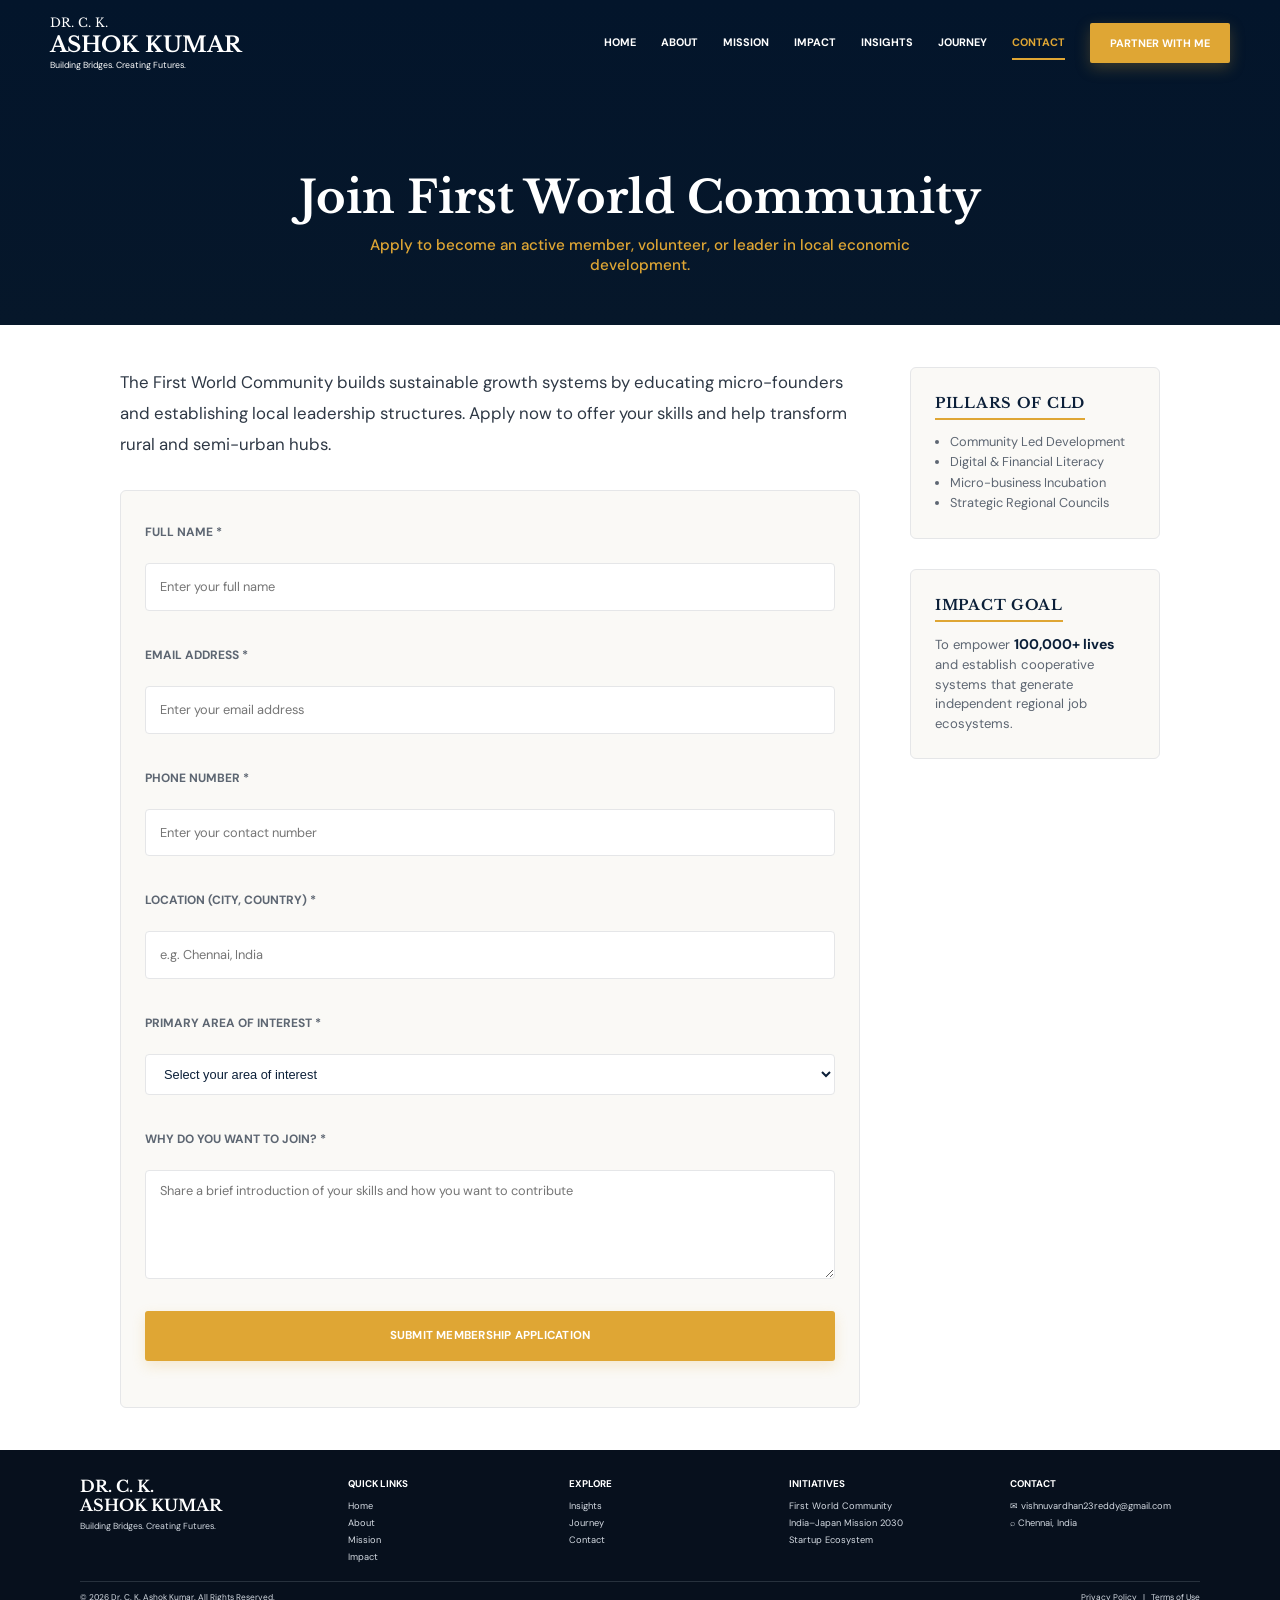
==== commit b7440985: "Update membership.html" ====
--- a/membership.html
+++ b/membership.html
@@ -105,7 +105,8 @@
       <div><h3>Quick links</h3><a href="index.html#top">Home</a><a href="biography.html">About</a><a href="index.html#mission">Mission</a><a href="index.html#impact">Impact</a></div>
       <div><h3>Explore</h3><a href="insights.html">Insights</a><a href="journey.html">Journey</a><a href="contact.html">Contact</a></div>
       <div><h3>Initiatives</h3><span>First World Community</span><span>India–Japan Mission 2030</span><span>Startup Ecosystem</span></div>
-      <div><h3>Contact</h3><a href="mailto:connect@ckashokkumar.com">✉ connect@ckashokkumar.com</a><span>⌕ Chennai, India</span></div>
+      <div><h3>Contact</h3><a href="mailto:vishnuvardhan23reddy@gmail.com
+">✉ vishnuvardhan23reddy@gmail.com</a><span>⌕ Chennai, India</span></div>
     </div>
     <div class="copyright shell">© 2026 Dr. C. K. Ashok Kumar. All Rights Reserved. <span>Privacy Policy &nbsp; | &nbsp; Terms of Use</span></div>
   </footer>
--- a/styles.css
+++ b/styles.css
@@ -198,7 +198,84 @@
 .hero-photo {
   position: absolute;
   inset: 0 0 0 33%;
-  background: url("assets/hero.jpg") center/cover no-repeat;
+  background-image: url("assets/hero.jpg");
+  background-position: right center;
+  background-size: cover;
+  background-repeat: no-repeat;
+}
+
+/* Responsive adjustments: make the face/subject center on smaller viewports */
+@media (max-width: 900px) {
+  .site-header {
+    left: 0;
+    transform: none;
+    width: 100%;
+    padding: 0 18px;
+  }
+
+  /* keep mobile slide-out nav available (JS toggles .open) */
+
+  .menu-toggle {
+    display: block;
+  }
+
+  .hero {
+    height: auto;
+    min-height: 640px;
+    background: none; /* allow photo to show through gradient overlay */
+  }
+
+  .hero:before {
+    background: linear-gradient(180deg, rgba(3,21,43,0.95) 0%, rgba(3,21,43,0.6) 40%, rgba(3,21,43,0.12) 80%);
+  }
+
+  .hero-photo {
+    inset: 0; /* let photo span full width so we can re-position it */
+    background-position: center 35%; /* nudge subject toward visible center */
+  }
+
+  /* For the Swiper slides (used on homepage) ensure the focal point matches */
+  .hero-slider .swiper-slide {
+    background-position: center 35% !important;
+  }
+
+  .hero-content {
+    padding-top: 120px;
+    padding-left: 20px;
+    padding-right: 20px;
+  }
+
+  .hero h1 {
+    font-size: clamp(1.9rem, 6.6vw, 3rem);
+  }
+}
+
+@media (max-width: 480px) {
+  .hero {
+    min-height: 620px;
+  }
+
+  .hero-photo {
+    background-position: center 45%; /* move face closer to vertical center on small phones */
+  }
+
+  /* Swiper-specific override for very small screens */
+  .hero-slider .swiper-slide {
+    background-position: center 45% !important;
+  }
+
+  .hero-content {
+    padding-top: 110px;
+  }
+
+  .hero h1 {
+    font-size: 1.9rem;
+    line-height: 1.08;
+  }
+
+  .hero-copy {
+    font-size: 0.95rem;
+  }
 }
 
 .hero-content {
@@ -1711,6 +1788,17 @@
   align-items: center;
 }
 
+/* Use an actual image inside the slide so we can control focal point via object-position */
+.hero-slider .hero-img {
+  position: absolute;
+  inset: 0;
+  width: 100%;
+  height: 100%;
+  object-fit: cover;
+  object-position: right center; /* desktop default */
+  z-index: 0;
+}
+
 .slider-overlay {
   position: absolute;
   inset: 0;
@@ -1723,6 +1811,19 @@
   z-index: 2;
   width: 100%;
   padding-top: 86px;
+}
+
+/* Responsive shifts for img focal point */
+@media (max-width: 900px) {
+  .hero-slider .hero-img {
+    object-position: center 35% !important;
+  }
+}
+
+@media (max-width: 480px) {
+  .hero-slider .hero-img {
+    object-position: center 45% !important;
+  }
 }
 
 @media (min-width: 761px) {
